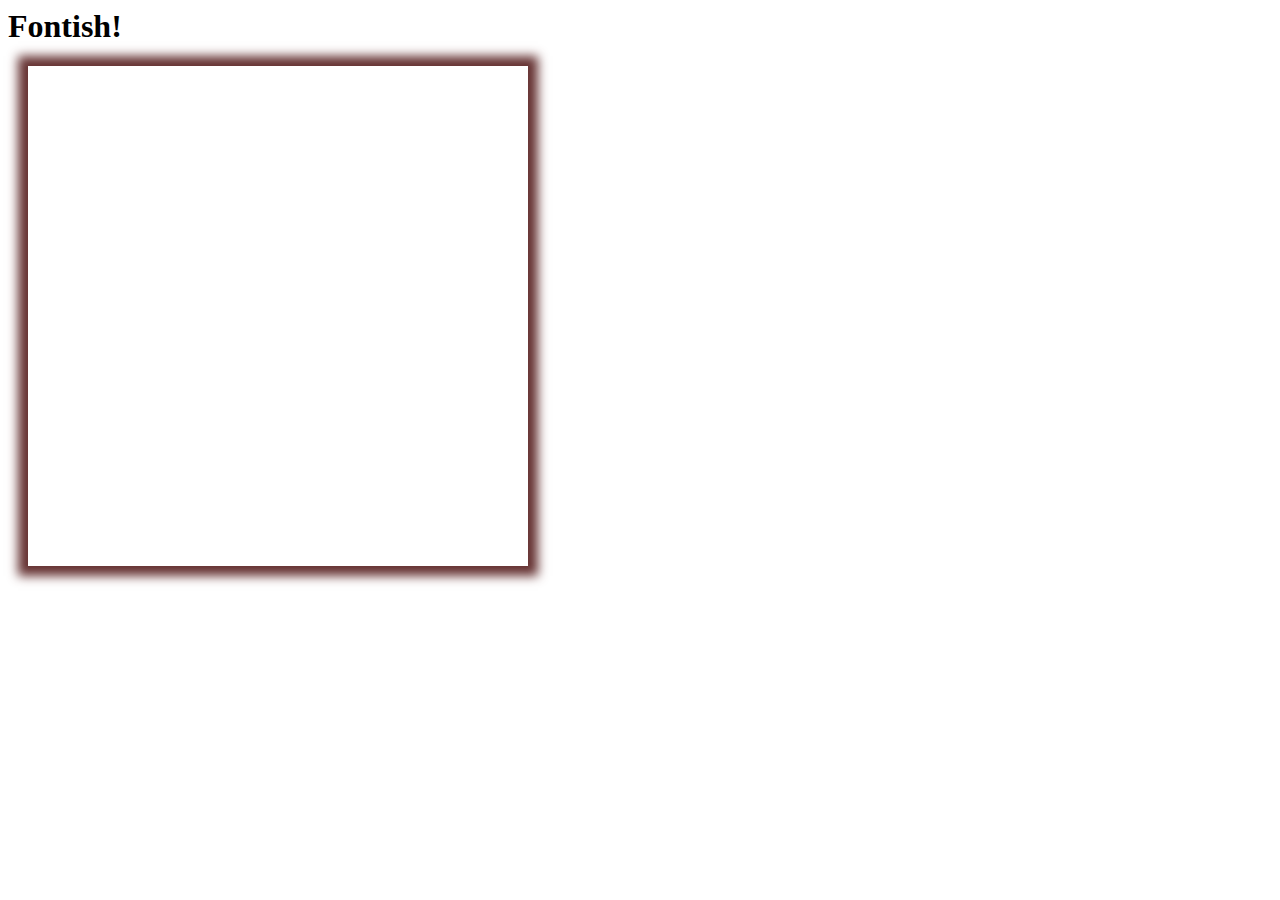
==== index.html @ 476cb95b "Some life code." ====
<html>
<head>
<link rel="stylesheet" href="index.css">
<script src="https://ajax.googleapis.com/ajax/libs/jquery/1.7.2/jquery.js"></script>
<script src="life.js"></script>
<script src="index.js"></script>
</head>
<body onload="loaded()">
<h1>Fontish!</h1>
<canvas id="canvas" width=500 height=500></canvas>
</body>
</html>
---- index.css ----
#canvas {
    box-shadow: 0 0 10px 10px #633;
    margin-left: 20px;
}
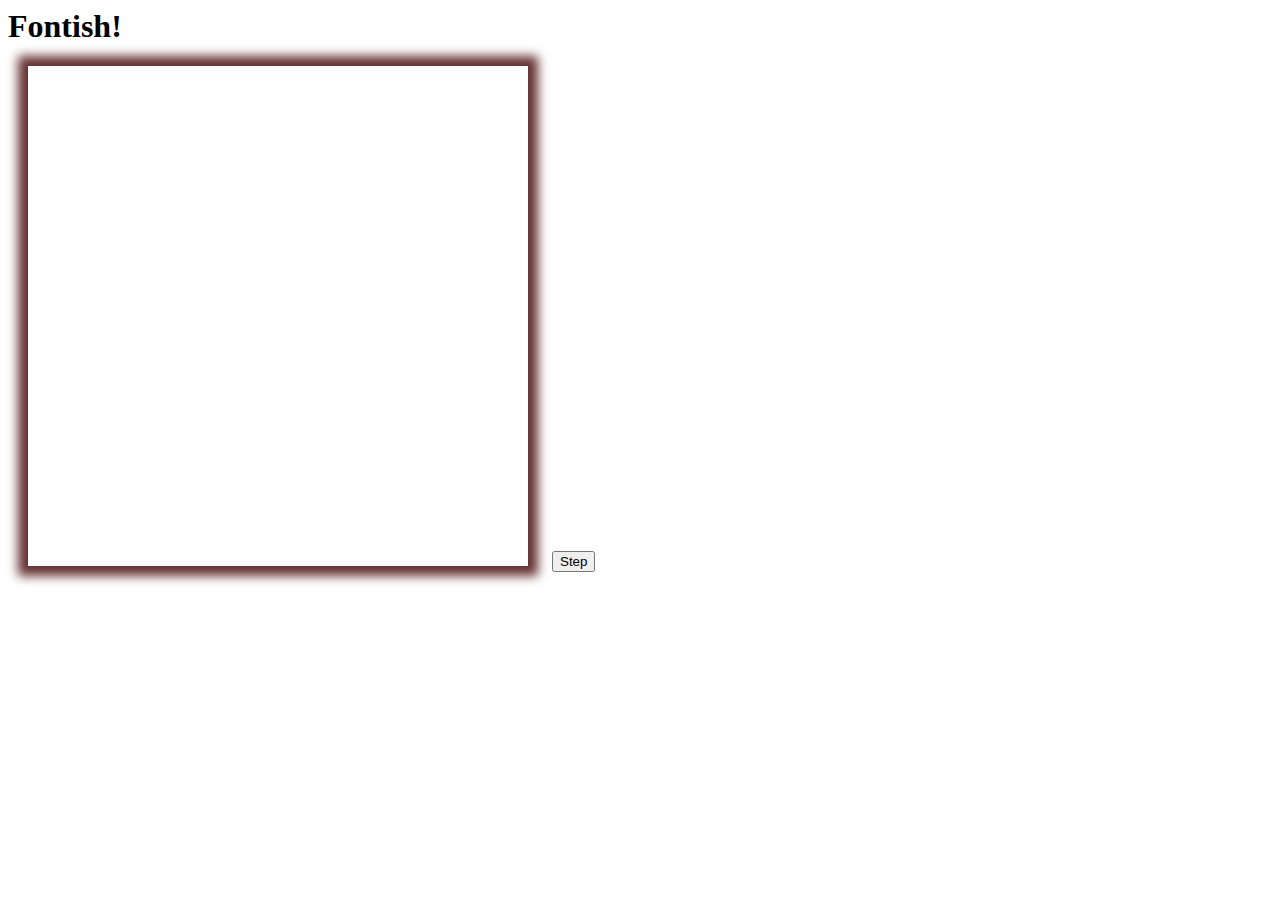
==== commit bc5cd16e: "Add more impl" ====
--- a/index.html
+++ b/index.html
@@ -8,5 +8,6 @@
 <body onload="loaded()">
 <h1>Fontish!</h1>
 <canvas id="canvas" width=500 height=500></canvas>
+<button id="step">Step</button>
 </body>
 </html>--- a/index.css
+++ b/index.css
@@ -1,4 +1,8 @@
 #canvas {
     box-shadow: 0 0 10px 10px #633;
     margin-left: 20px;
+}
+
+#step {
+    margin: 20px;
 }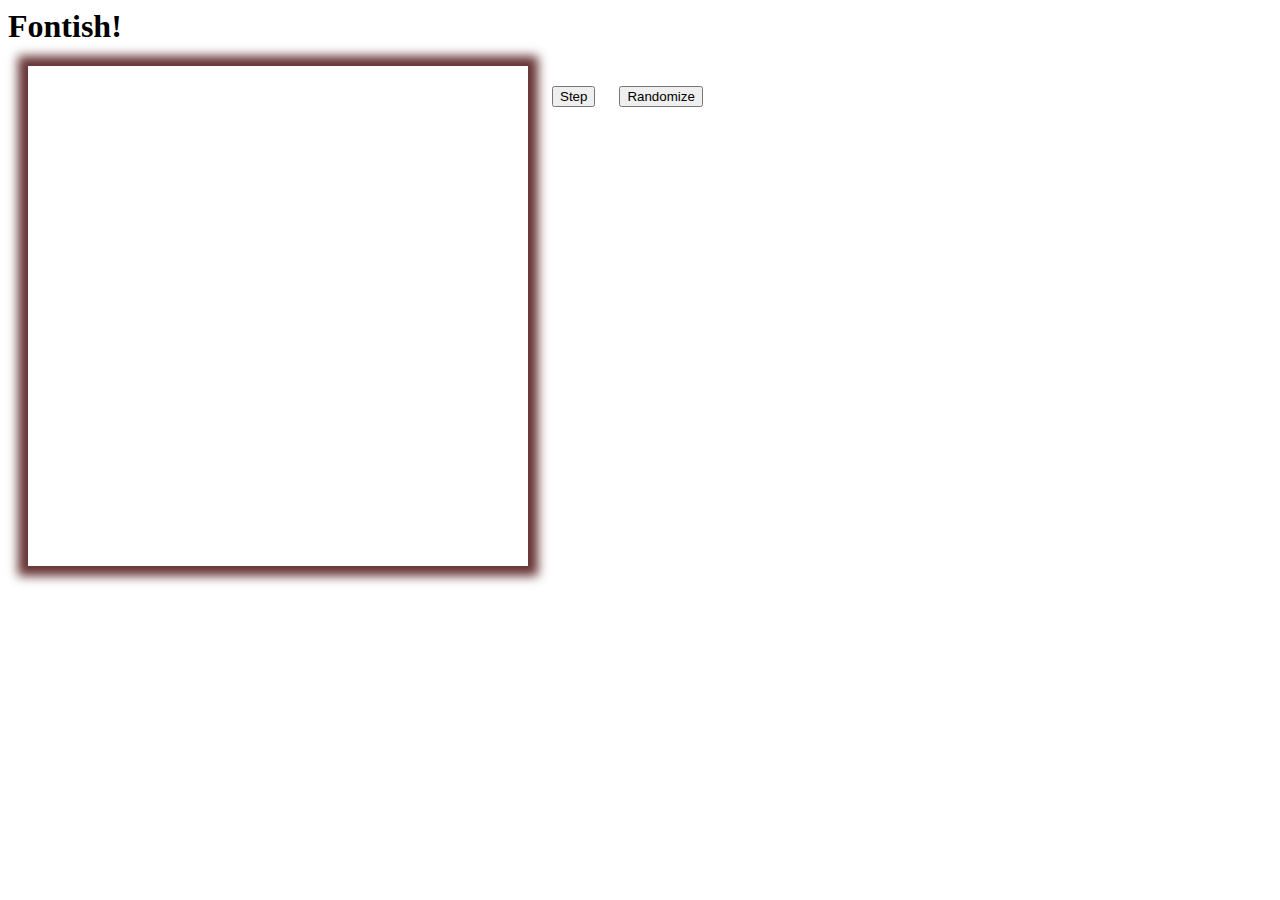
==== commit 0dd71a24: "Tools and a randomize" ====
--- a/index.html
+++ b/index.html
@@ -7,7 +7,12 @@
 </head>
 <body onload="loaded()">
 <h1>Fontish!</h1>
+<div>
 <canvas id="canvas" width=500 height=500></canvas>
+<div id="controls">
 <button id="step">Step</button>
+<button id="random">Randomize</button>
+</div>
+</div>
 </body>
 </html>--- a/index.css
+++ b/index.css
@@ -1,6 +1,12 @@
 #canvas {
+	  display: inline-block;
     box-shadow: 0 0 10px 10px #633;
     margin-left: 20px;
+}
+
+#controls {
+    display: inline-block;
+    vertical-align: top;
 }
 
 #step {
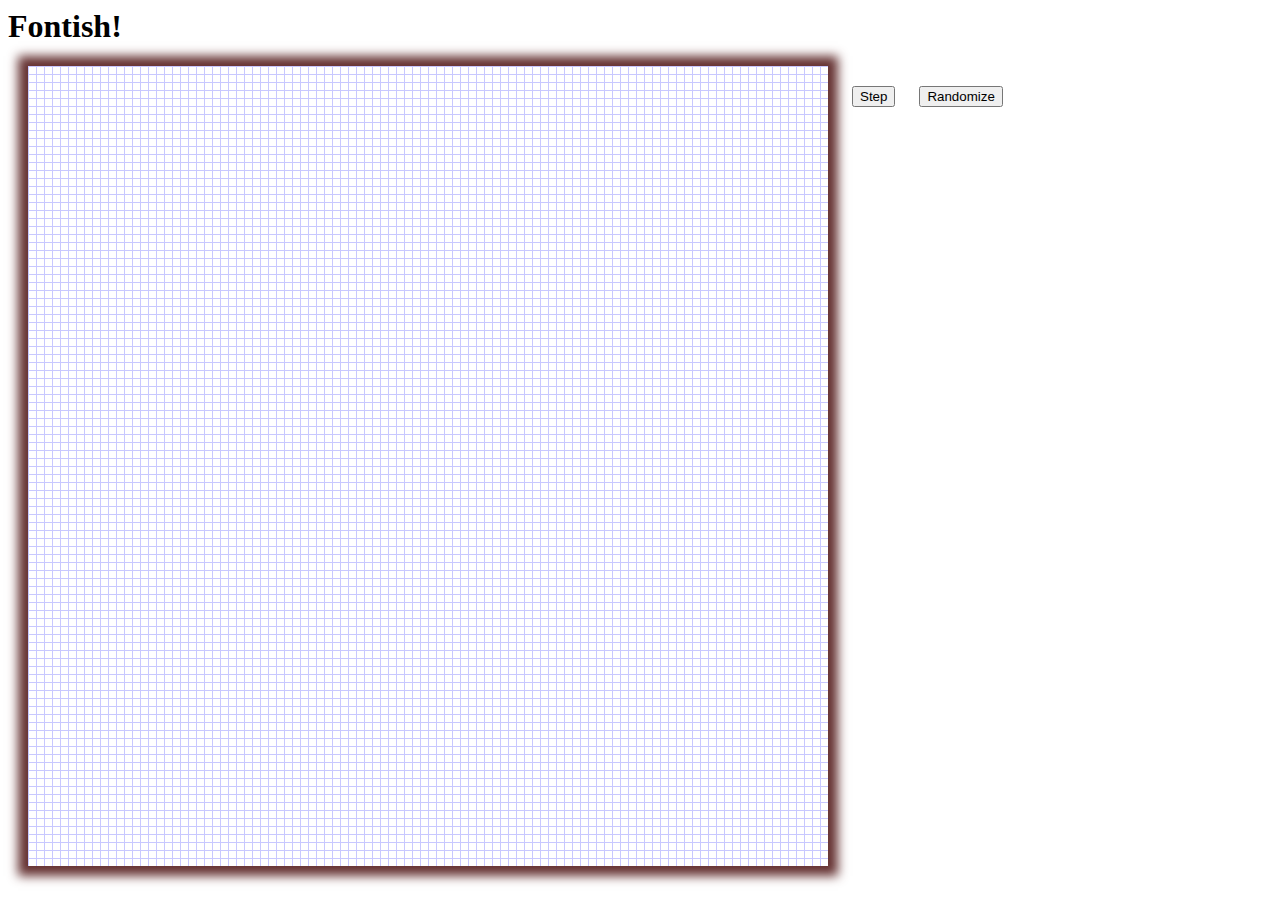
==== commit cbd8e104: "Working LtLife" ====
--- a/index.html
+++ b/index.html
@@ -3,12 +3,13 @@
 <link rel="stylesheet" href="index.css">
 <script src="https://ajax.googleapis.com/ajax/libs/jquery/1.7.2/jquery.js"></script>
 <script src="life.js"></script>
+<script src="ltlife.js"></script>
 <script src="index.js"></script>
 </head>
 <body onload="loaded()">
 <h1>Fontish!</h1>
 <div>
-<canvas id="canvas" width=500 height=500></canvas>
+<canvas id="canvas" width=800 height=800></canvas>
 <div id="controls">
 <button id="step">Step</button>
 <button id="random">Randomize</button>
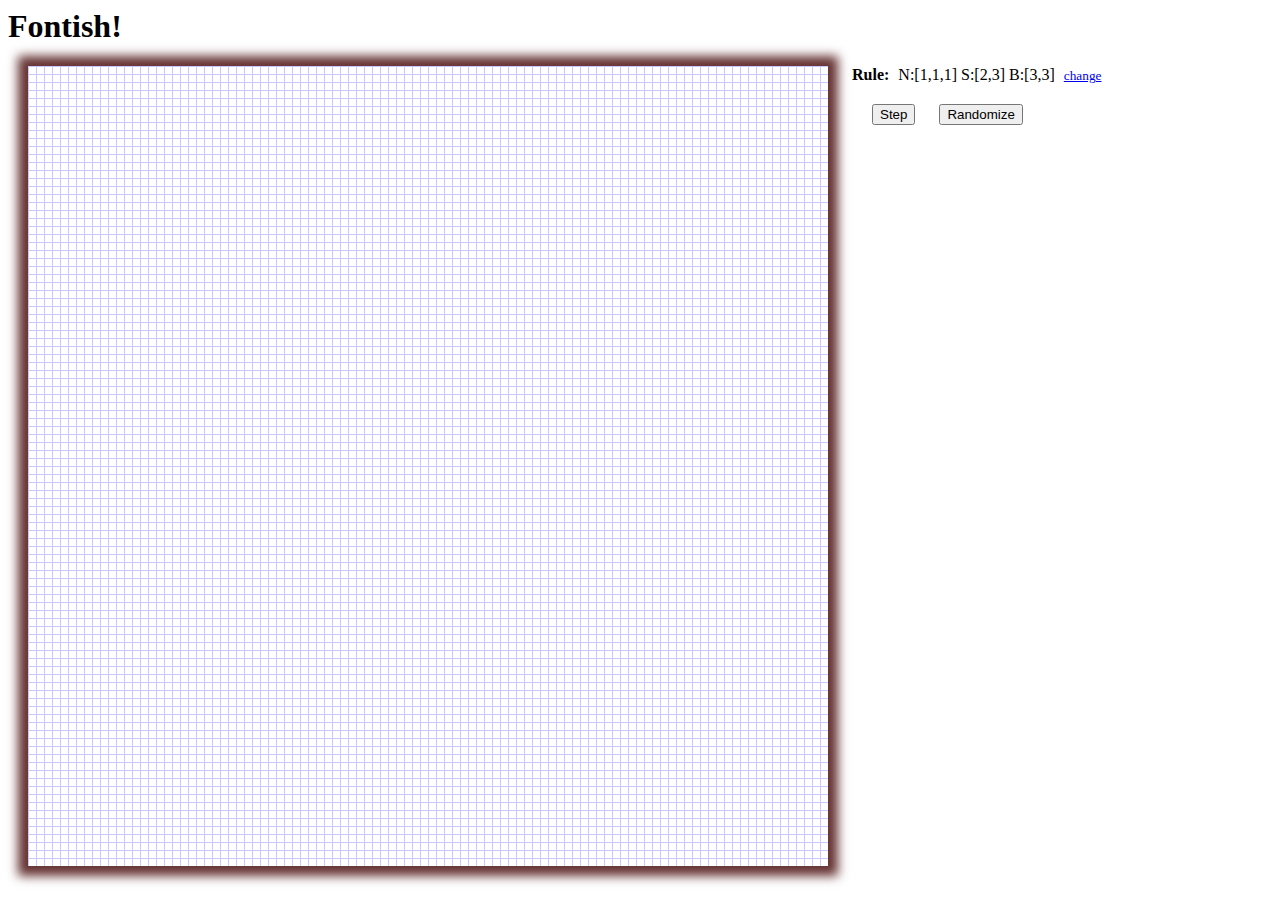
==== commit 2ae934c7: "Working rule editing" ====
--- a/index.html
+++ b/index.html
@@ -11,6 +11,7 @@
 <div>
 <canvas id="canvas" width=800 height=800></canvas>
 <div id="controls">
+<div><b>Rule:</b> <span id="rule">N:[1,1,1] S:[2,3] B:[3,3]</span> <small><a id="change" href="rule.html">change</a></small></div>
 <button id="step">Step</button>
 <button id="random">Randomize</button>
 </div>
--- a/index.css
+++ b/index.css
@@ -7,8 +7,68 @@
 #controls {
     display: inline-block;
     vertical-align: top;
+    margin-left: 20px;
 }
 
+#rule {
+	margin-left:5px;
+	margin-right:5px;
+}
+	
 #step {
     margin: 20px;
-}+}
+
+#rule-controls {
+    display: inline-block;
+    vertical-align: top;
+    margin-left: 30px;
+    margin-bottom: 20px;
+}
+
+#birth-label {
+	  margin-bottom: 5px;
+}
+	
+#birth-range-min {
+	display: inline-block;
+	margin-right: 1em;
+}
+
+#birth-slider {
+	display: inline-block;
+	width: 400px;
+}
+
+#birth-range-max {
+	display: inline-block;
+	margin-left: 1em;
+}
+
+#survive-label {
+	  margin-bottom: 5px;
+}
+	
+#survive-range-min {
+	display: inline-block;
+	margin-right: 1em;
+}
+
+#survive-slider {
+	display: inline-block;
+	width: 400px;
+}
+
+#survive-range-max {
+	display: inline-block;
+	margin-left: 1em;
+}
+
+.range-wrap {
+	  margin-top: 10px;
+	  margin-bottom: 10px;
+}
+
+#done {
+	  margin-bottom: 15px;
+}
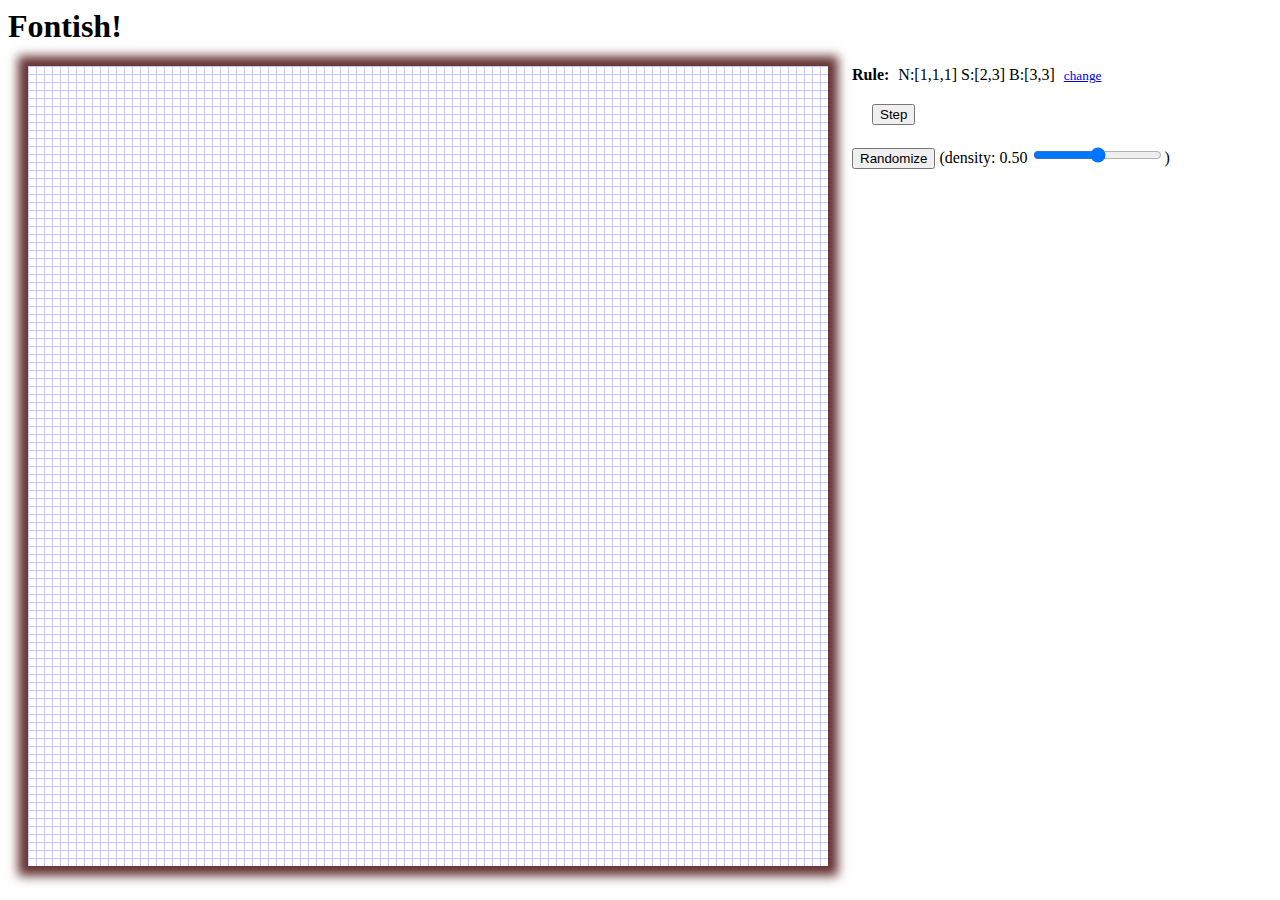
==== commit 773003c2: "Add density control" ====
--- a/index.html
+++ b/index.html
@@ -8,13 +8,18 @@
 </head>
 <body onload="loaded()">
 <h1>Fontish!</h1>
+
 <div>
 <canvas id="canvas" width=800 height=800></canvas>
+
 <div id="controls">
-<div><b>Rule:</b> <span id="rule">N:[1,1,1] S:[2,3] B:[3,3]</span> <small><a id="change" href="rule.html">change</a></small></div>
-<button id="step">Step</button>
-<button id="random">Randomize</button>
+  <div><b>Rule:</b> <span id="rule">N:[1,1,1] S:[2,3] B:[3,3]</span> <small><a id="change" href="rule.html">change</a></small></div>
+  <button id="step">Step</button>
+  <div>
+  <button id="random">Randomize</button> (density: <span id=range-text>0.50</span> <input type=range id="random-range" min=0 max=100 step=2 value=50/>) 
+  </div>
 </div>
+
 </div>
 </body>
 </html>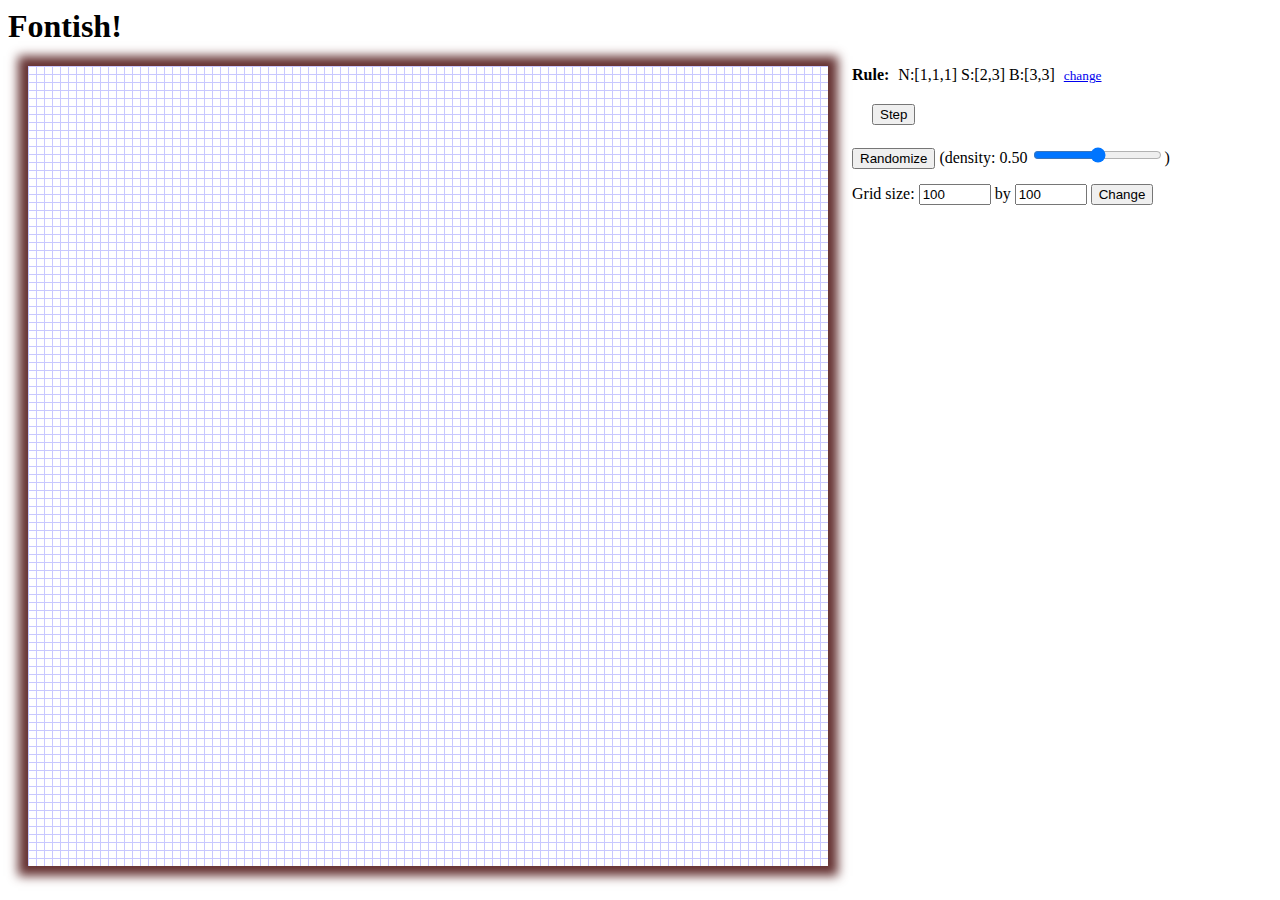
==== commit ddb0f733: "Add size controls" ====
--- a/index.html
+++ b/index.html
@@ -18,6 +18,11 @@
   <div>
   <button id="random">Randomize</button> (density: <span id=range-text>0.50</span> <input type=range id="random-range" min=0 max=100 step=2 value=50/>) 
   </div>
+  <div style="margin-top:15px">
+  Grid size: <input type="number" min=50 max=1000 step=10 value=100 id="sizex"> by
+  <input type="number" min=50 max=1000 step=10 value=100 id="sizey">
+  <button id="change-size">Change</button>
+  </div>
 </div>
 
 </div>
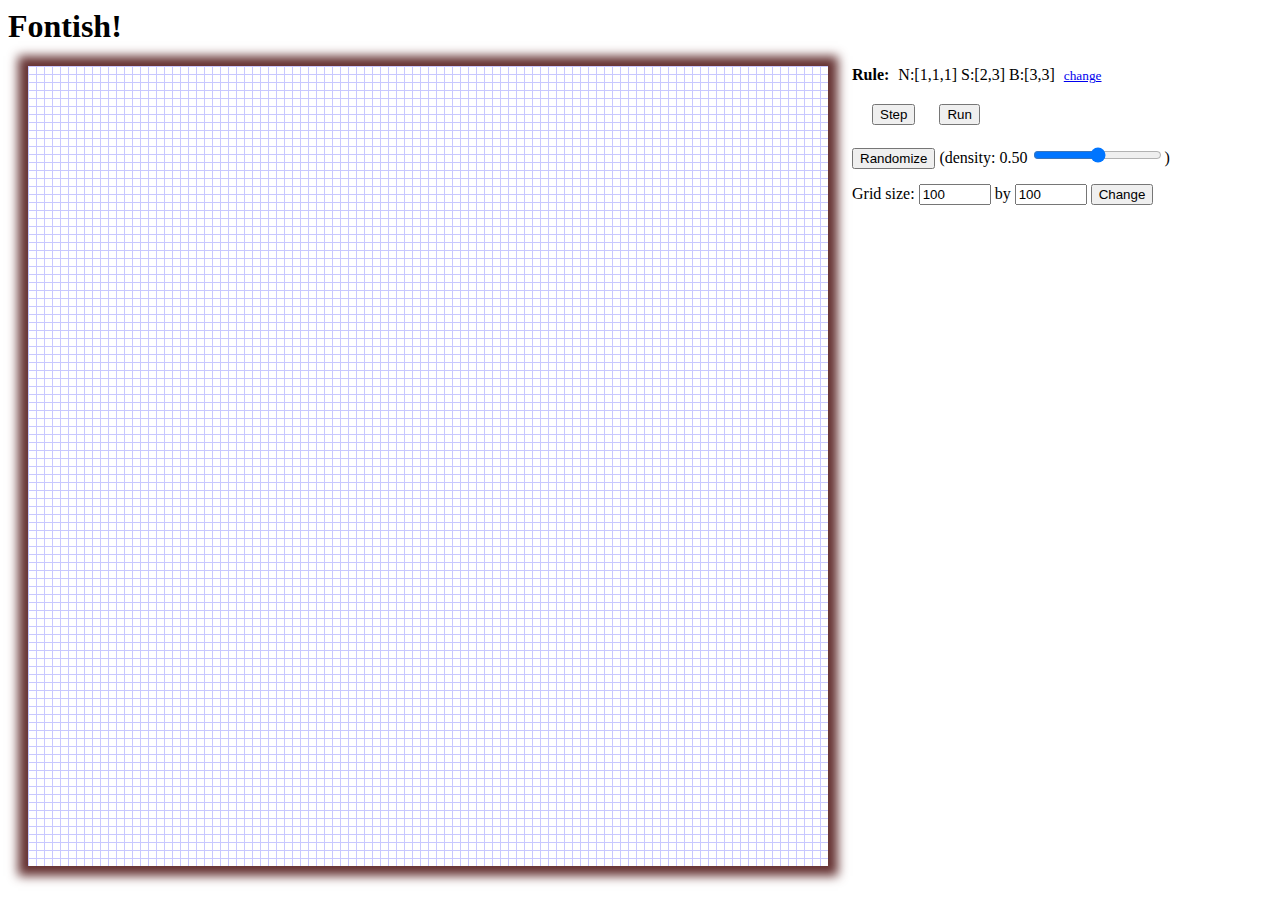
==== commit 4ca35ed9: "Switch to less space-efficient repr. Alter math to avoid bitwise ops and translation methods -- 2x s" ====
--- a/index.html
+++ b/index.html
@@ -2,7 +2,7 @@
 <head>
 <link rel="stylesheet" href="index.css">
 <script src="https://ajax.googleapis.com/ajax/libs/jquery/1.7.2/jquery.js"></script>
-<script src="life.js"></script>
+<script src="lifeArray.js"></script>
 <script src="ltlife.js"></script>
 <script src="index.js"></script>
 </head>
@@ -15,6 +15,7 @@
 <div id="controls">
   <div><b>Rule:</b> <span id="rule">N:[1,1,1] S:[2,3] B:[3,3]</span> <small><a id="change" href="rule.html">change</a></small></div>
   <button id="step">Step</button>
+  <button id="run">Run</button><span id="rate"></span>
   <div>
   <button id="random">Randomize</button> (density: <span id=range-text>0.50</span> <input type=range id="random-range" min=0 max=100 step=2 value=50/>) 
   </div>
